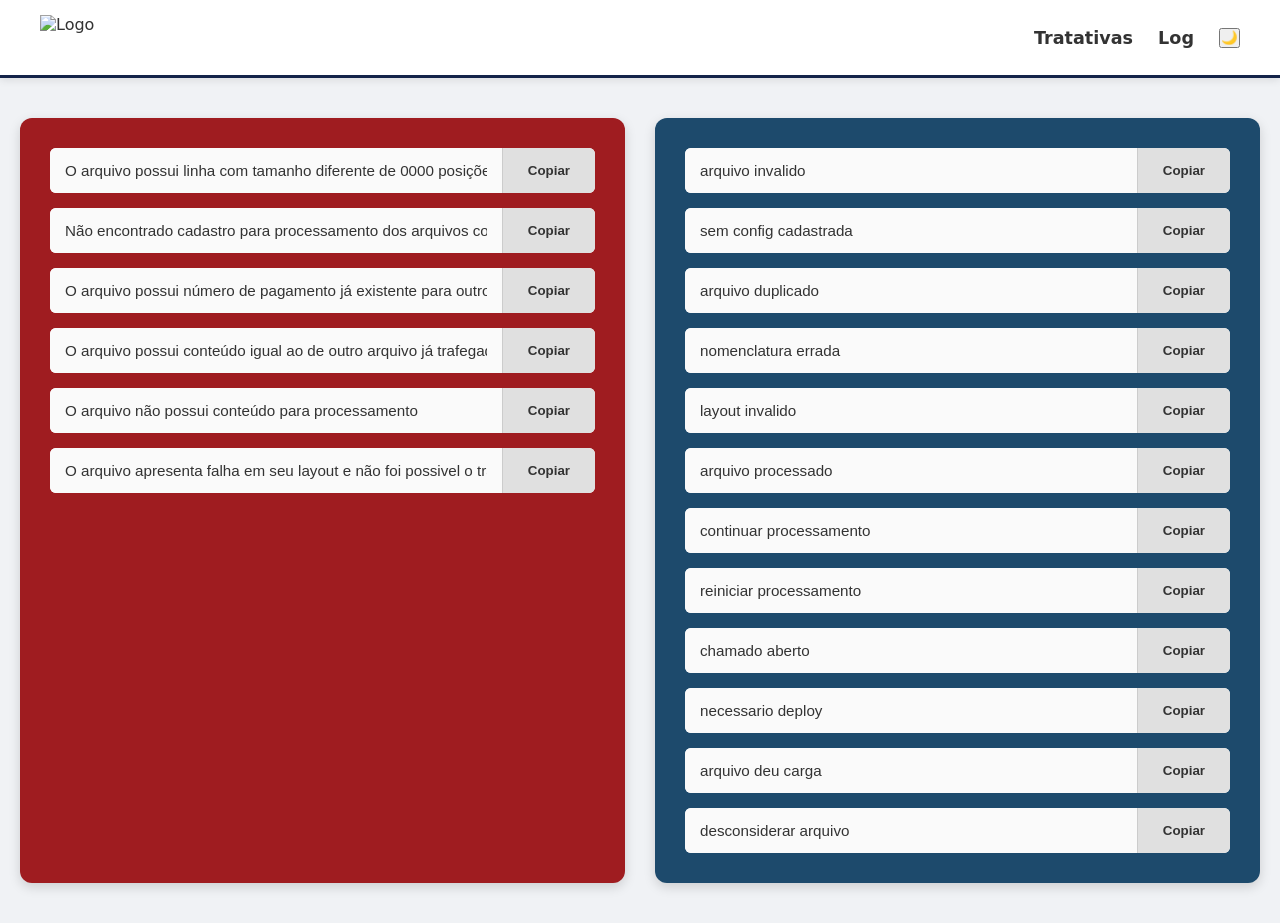
==== index.html @ e76b7e83 "commit inicial" ====
<!DOCTYPE html>
<html lang="pt-br">

<head>
    <meta charset="UTF-8">
    <meta name="viewport" content="width=device-width, initial-scale=1.0">
    <title>Monitoração</title>
    <link rel="stylesheet" href="css/style.css">
</head>

<body>
    <header class="header">
        <img class="logo"
            src="https://i0.wp.com/finnet.com.br/wp-content/uploads/2021/09/logo_degradepng-01-3.png?fit=1024%2C255&ssl=1"
            alt="Logo">

        <ul class="header-menu">
            <!-- <li><a href="index.html">Inicio</a></li>
            <li><a href="links.html">Links</a></li> -->
            <li><a href="index.html">Tratativas</a></li>
            <li><a href="gerador.html">Log</a></li>
            <!-- <li><a href="editar.html">Editar</a></li> -->
            <button id="btn-tema" title="Alternar Tema">🌙</button>
        </ul>
    </header>

    <div class="tratativas">

        <section class="tratativas-clientes" id="tratativas-clientes">
        </section>
        
        <section class="tratativas-curtas" id="tratativas-curtas">
        </section>
    
    </div>
    <script type="text/javascript" src="scripts/dados.js"></script>
    <script type="text/javascript" src="scripts/scripts.js"></script>
</body>

</html>
---- css/style.css ----
/* ==========================================================================
   1. VARIÁVEIS NATIVAS (Design Tokens)
   Funciona como um arquivo de ".env" para o seu visual. Mudou aqui, muda no site todo.
   ========================================================================== */
/* No topo do style.css, atualize o :root */
:root {
    --cor-primaria: #9F1C20;
    --cor-secundaria: #1D4A6C;
    --cor-escura: #142349;
    --cor-fundo-site: #f0f2f5;
    --cor-fundo-header: #ffffff;
    --cor-texto: #333333;
    --cor-borda: #cccccc;
    --fonte-padrao: 'Segoe UI', system-ui, sans-serif;

    /* Transição suave para o Dark Mode */
    transition: background 0.3s ease, color 0.3s ease;
}

/* 2. DEFINIÇÃO DO TEMA ESCURO (Dark Mode) */
body.dark-mode {
    --cor-fundo-site: #121212;
    --cor-fundo-header: #1e1e1e;
    --cor-texto: #e0e0e0;
    --cor-borda: #444444;
    --cor-escura: #0a1128;
}

/* Estilos específicos para inputs no modo escuro */
body.dark-mode .item-copia input {
    background: #252525;
    color: #fff;
}

body.dark-mode .item-copia .btn-copiar {
    background: #333;
    color: #fff;
    border-left: 1px solid #444;
}

/* 3. ESTILOS DO TOAST (Notificação) */
#toast-container {
    position: fixed;
    bottom: 20px;
    right: 20px;
    z-index: 9999;
    display: flex;
    flex-direction: column;
    gap: 10px;
}

.toast {
    background: #333;
    color: #fff;
    padding: 12px 24px;
    border-radius: 8px;
    box-shadow: 0 4px 12px rgba(0, 0, 0, 0.3);
    font-size: 14px;
    font-weight: 500;
    /* Animação de entrada */
    opacity: 0;
    transform: translateX(100px);
    transition: all 0.4s cubic-bezier(0.68, -0.55, 0.265, 1.55);
}

.toast.show {
    opacity: 1;
    transform: translateX(0);
}

.toast.success {
    border-left: 4px solid #28a745;
}

.toast.error {
    border-left: 4px solid #dc3545;
}

/* ==========================================================================
   2. RESET E BASE
   ========================================================================== */
* {
    margin: 0;
    padding: 0;
    /* Fundamental: impede que bordas e paddings quebrem a largura dos elementos */
    box-sizing: border-box;
}

body {
    font-family: var(--fonte-padrao);
    background-color: var(--cor-fundo-site);
    color: var(--cor-texto);
}

/* ==========================================================================
   3. HEADER E NAVEGAÇÃO
   ========================================================================== */
.header {
    width: 100%;
    display: flex;
    align-items: center;
    justify-content: space-between;
    /* Joga o logo pra esquerda e o menu pra direita */
    padding: 15px 40px;
    background: var(--cor-fundo-header);
    border-bottom: 3px solid var(--cor-escura);
    box-shadow: 0 2px 8px rgba(0, 0, 0, 0.1);
    /* Sombra sutil para dar profundidade */
}

.logo {
    height: 45px;
    /* Controlar altura é mais seguro do que largura em logos */
}

.header-menu {
    display: flex;
    gap: 25px;
    list-style: none;
}

.header-menu a {
    text-decoration: none;
    font-size: 1.1em;
    color: var(--cor-texto);
    font-weight: 600;
    transition: color 0.2s ease;
    /* Animação suave ao passar o mouse */
}

.header-menu a:hover {
    color: var(--cor-primaria);
}

/* ==========================================================================
   4. ESTRUTURA PRINCIPAL (MAIN E GRID)
   ========================================================================== */
.tratativas {
    max-width: 1400px;
    margin: 40px auto;
    /* Centraliza a aplicação na tela */
    padding: 0 20px;

    /* O Grid moderno permite colocar os botões em cima e as colunas lado a lado facilmente */
    display: grid;
    grid-template-columns: 1fr 1fr;
    gap: 30px;
}

/* ==========================================================================
   5. BOTÕES DE AÇÃO SUPERIORES
   ========================================================================== */
.tratativas-acoes {
    grid-column: 1 / -1;
    /* Força essa div a ocupar as duas colunas do grid */
    display: flex;
    justify-content: center;
    gap: 20px;
    margin-bottom: 10px;
}

.tratativas-acoes button {
    padding: 12px 25px;
    font-size: 1em;
    font-weight: bold;
    color: #fff;
    background-color: var(--cor-escura);
    border: none;
    border-radius: 6px;
    cursor: pointer;
    transition: background 0.2s, transform 0.1s;
}

.tratativas-acoes button:hover {
    background-color: #2a3d75;
}

.tratativas-acoes button:active {
    transform: scale(0.97);
    /* Efeito tátil de clique */
}

/* ==========================================================================
   6. BLOCOS DE TRATATIVAS (Vermelho e Azul)
   ========================================================================== */
.tratativas-clientes,
.tratativas-curtas {
    padding: 30px;
    border-radius: 12px;
    display: flex;
    flex-direction: column;
    gap: 15px;
    /* Espaço entre cada input de cópia */
    box-shadow: 0 4px 12px rgba(0, 0, 0, 0.15);
}

.tratativas-clientes {
    background-color: var(--cor-primaria);
}

.tratativas-curtas {
    background-color: var(--cor-secundaria);
}

/* ==========================================================================
   7. COMPONENTE DE INPUT E CÓPIA (O "item-copia" do HTML)
   ========================================================================== */
.item-copia {
    display: flex;
    background: #ffffff;
    border-radius: 6px;
    overflow: hidden;
    /* Impede que o botão ou input vazem pelas bordas arredondadas */
}

.item-copia input {
    flex: 1;
    /* Faz o input ocupar todo o espaço restante */
    padding: 14px 15px;
    border: none;
    outline: none;
    font-size: 0.95em;
    color: var(--cor-texto);
    background: #fafafa;
}

.item-copia .btn-copiar {
    padding: 0 25px;
    border: none;
    background: #e0e0e0;
    color: var(--cor-texto);
    font-weight: bold;
    cursor: pointer;
    border-left: 1px solid var(--cor-borda);
    transition: background 0.2s;
}

.item-copia .btn-copiar:hover {
    background: #d0d0d0;
}

/* Editar.html */
.painel-admin {
    max-width: 900px;
    margin: 40px auto;
    padding: 30px;
    background: #fff;
    border-radius: 8px;
    box-shadow: 0 4px 15px rgba(0, 0, 0, 0.2);
}

.secao-admin {
    margin-bottom: 40px;
    padding: 20px;
    border: 1px solid #eee;
    border-radius: 8px;
}

.linha-edicao {
    display: flex;
    gap: 10px;
    margin-bottom: 12px;
    align-items: center;
}

.linha-edicao input {
    flex: 1;
    padding: 12px;
    border: 1px solid #ccc;
    border-radius: 4px;
    font-size: 14px;
}

.id-label {
    width: 50px;
    padding: 12px;
    background: #f4f4f4;
    text-align: center;
    font-weight: bold;
    border-radius: 4px;
    border: 1px solid #ddd;
}

.btn-adicionar {
    background: #28a745;
    color: white;
    border: none;
    padding: 10px 15px;
    border-radius: 4px;
    cursor: pointer;
    margin-bottom: 10px;
    font-weight: bold;
}

.btn-remover {
    background: #dc3545;
    color: white;
    border: none;
    padding: 12px;
    border-radius: 4px;
    cursor: pointer;
}

.btn-salvar {
    display: block;
    width: 100%;
    padding: 20px;
    background: #1D4A6C;
    color: white;
    font-size: 1.3em;
    border: none;
    border-radius: 6px;
    cursor: pointer;
    font-weight: bold;
    transition: background 0.3s;
}

.btn-salvar:hover {
    background: #142349;
}

h2 {
    color: #9F1C20;
    margin-bottom: 5px;
}

p {
    color: #666;
    margin-bottom: 20px;
    font-size: 14px;
}

/* ==========================================================================
   8. MODO ESCURO: PAINEL ADMIN (editar.html)
   ========================================================================== */
body.dark-mode .painel-admin {
    background: #1e1e1e;
    /* Fundo escuro para a caixa principal */
    box-shadow: 0 4px 15px rgba(0, 0, 0, 0.5);
    /* Sombra mais densa */
}

body.dark-mode .secao-admin {
    border: 1px solid #444;
    /* Borda mais escura para não ofuscar */
}

body.dark-mode .linha-edicao input {
    background: #252525;
    color: #ffffff;
    border: 1px solid #444;
}

body.dark-mode .linha-edicao input::placeholder {
    color: #888;
    /* Deixa o texto de "Digite a mensagem..." mais sutil */
}

body.dark-mode .id-label {
    background: #333333;
    color: #e0e0e0;
    border: 1px solid #444;
}

body.dark-mode p {
    color: #bbbbbb;
    /* Texto descritivo mais claro para dar contraste com fundo preto */
}

body.dark-mode h1 {
    color: #e0e0e0;
    /* Título principal claro */
}

body.dark-mode h2 {
    color: #ff6b6b;
    /* Um vermelho mais claro/vibrante para destacar no fundo escuro */
}

/* ==========================================================================
   8. (gerar.html)
   ========================================================================== */

textarea {
    width: 100%;
    height: 220px;
    margin-top: 15px;
}

.geral {
    margin-left: 2rem;
}
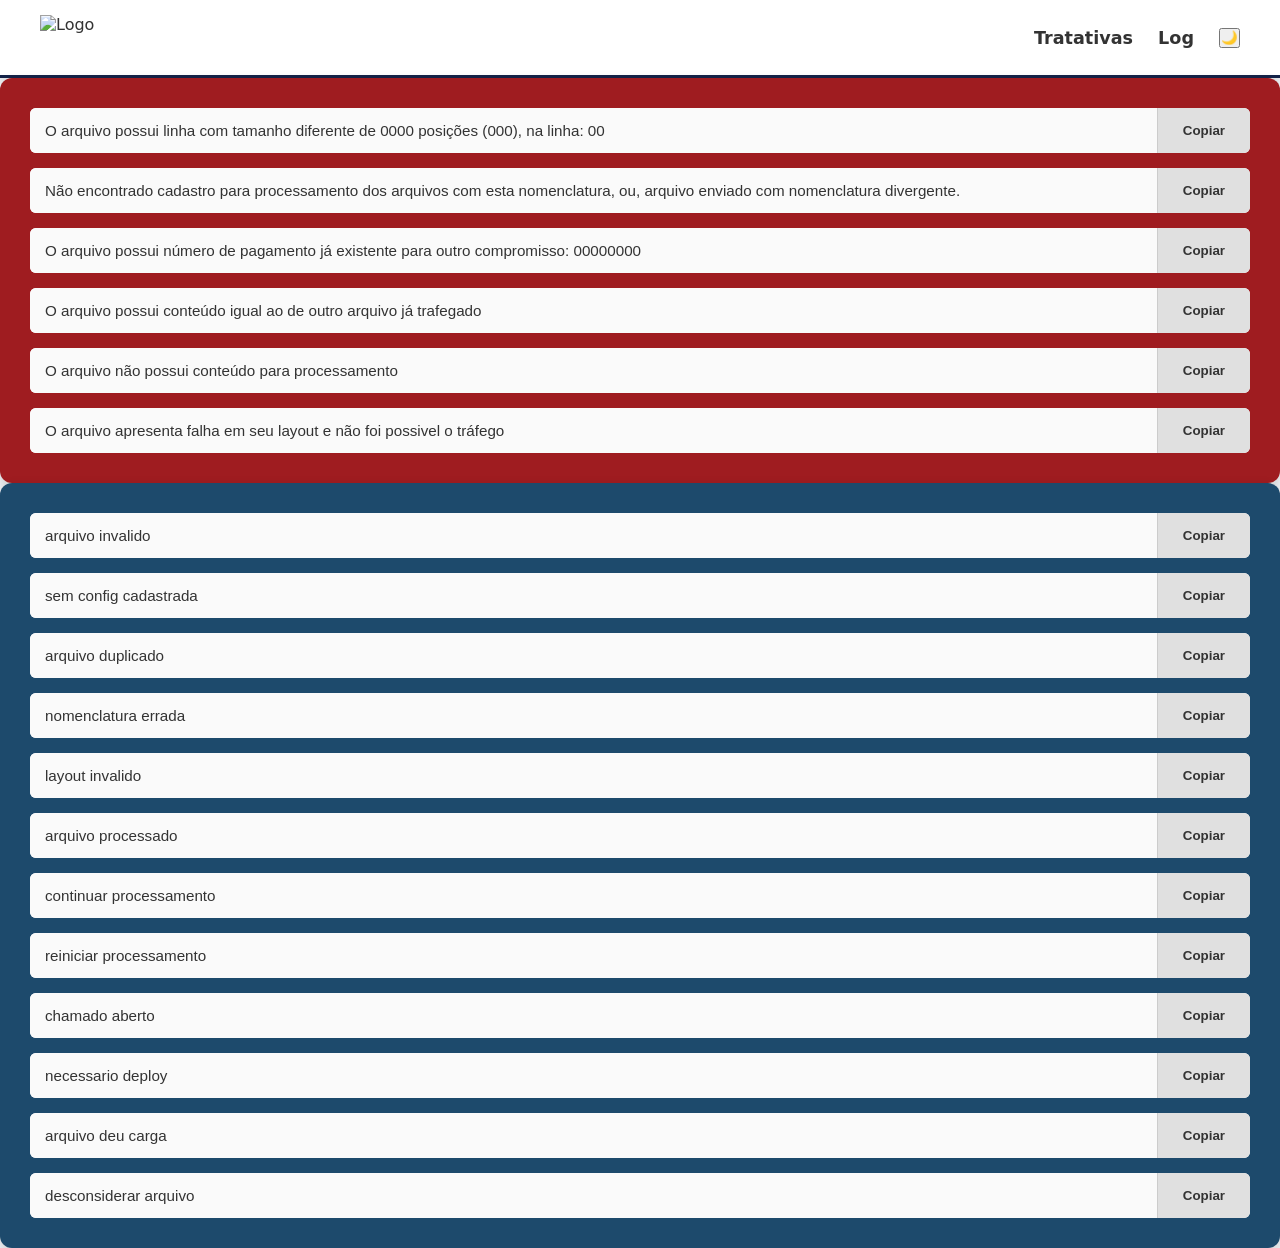
==== commit 5c9d4cbd: "centralizando tudo em um unico arquivo para visualização unica" ====
--- a/index.html
+++ b/index.html
@@ -24,7 +24,7 @@
         </ul>
     </header>
 
-    <div class="tratativas">
+    <div class="tratativas-index">
 
         <section class="tratativas-clientes" id="tratativas-clientes">
         </section>
